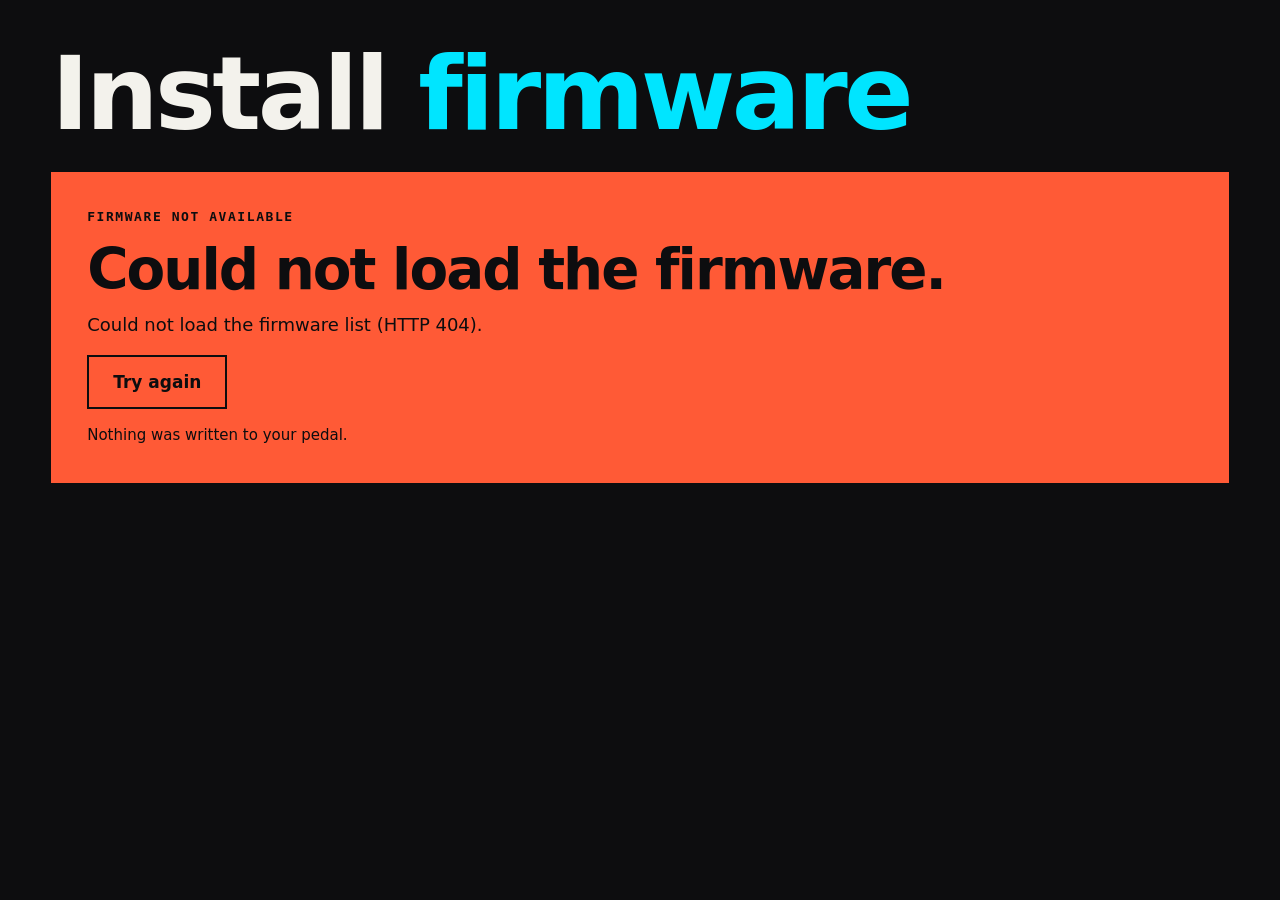
==== site/install.html @ df165409 "Web installer: DfuSe over WebUSB, install wizard, mock pedal and tests Own DfuSe client (no vendored" ====
<!doctype html>
<html lang="en">
<head>
<meta charset="utf-8">
<meta name="viewport" content="width=device-width, initial-scale=1">
<title>Install firmware: Hothouse Bass Multiband</title>
<meta name="description" content="Install or update Hothouse Bass Multiband on your Hothouse pedal from the browser (WebUSB).">
<link rel="stylesheet" href="css/tokens.css">
<link rel="stylesheet" href="css/flasher.css">
<style>
  /* test page only: the real site styles come from base.css / site.css */
  html { background: var(--ink); }
  body { margin: 0; background: var(--ink); color: var(--paper); font-family: var(--sans); }
  .page { max-width: var(--max); margin: 0 auto; padding: var(--sp-7) var(--gut) var(--sp-9); }
  .page > h1 { font-weight: 900; font-stretch: var(--stretch-display); letter-spacing: var(--track-display); line-height: .9; font-size: clamp(44px, 8vw, 120px); margin: 0 0 var(--sp-6); }
  .page > h1 span { color: var(--fx-io); }
  .mockbar { margin: 0 0 var(--sp-6); padding: var(--sp-4); background: var(--ink-2); border-left: 6px solid var(--fx-comp); font-family: var(--mono); font-size: var(--fs-small); display: flex; flex-wrap: wrap; gap: var(--sp-3); align-items: center; }
  .mockbar b { color: var(--fx-comp); text-transform: uppercase; letter-spacing: var(--track-label); }
  .mockbar button { font: inherit; font-weight: 800; color: var(--paper); background: transparent; border: 2px solid var(--line-strong); padding: 8px 12px; cursor: pointer; border-radius: 0; }
  .mockbar button:hover { border-color: var(--paper); }
</style>
</head>
<body>
<main class="page">
  <h1>Install <span>firmware</span></h1>
  <div id="flasher-root"></div>
</main>
<script type="module">
  import { mountFlasher } from "./js/flasher/main.js";
  const q = new URLSearchParams(location.search);
  const options = { onFlashed: () => console.log("flashed") };

  // ?mock=1 runs the whole wizard against a simulated pedal (no hardware): see site/tests/flasher/mock-usb.js
  // ?unsupported=1 pretends the browser has no WebUSB.   ?pedal=rom|daisy|app sets the simulated starting state.
  if (q.get("unsupported")) {
    options.env = { usb: null, serial: null };
  } else if (q.get("mock")) {
    const { MockClock, MockPedal, MockUsb, MockSerial } = await import("./tests/flasher/mock-usb.js");
    const boot = new Uint8Array(await (await fetch("firmware/dsy_bootloader_v6_2-intdfu-2000ms.bin")).arrayBuffer());
    const clock = new MockClock({ real: true, scale: Number(q.get("speed") || 0.4) });
    const usb = new MockUsb();
    const pedal = new MockPedal(usb, { clock, bootloaderSig: [...boot.subarray(0, 8)] });
    const start = q.get("pedal") || "app";
    pedal.enter(start === "rom" ? "rom" : start === "daisy" ? "daisy-inf" : "app");
    options.env = { usb, serial: new MockSerial(pedal), sleep: (ms) => clock.sleep(ms) };
    if (q.get("shared")) pedal.deviceOpts.serial = "200364500000";
    const bar = document.createElement("div");
    bar.className = "mockbar";
    bar.innerHTML = '<b>Simulated pedal (no hardware)</b><span id="ms"></span>';
    const btn = (label, fn) => { const b = document.createElement("button"); b.textContent = label; b.onclick = () => { fn(); show(); }; bar.append(b); };
    btn("FS1+FS2 on other firmware / BOOT+RESET (ROM DFU)", () => pedal.enter("rom"));
    btn("FS1+FS2 on our firmware (Daisy DFU)", () => pedal.enter("daisy-inf"));
    btn("Power-cycle", () => pedal.powerCycle());
    const show = () => { bar.querySelector("#ms").textContent = `state: ${pedal.mode}`; };
    setInterval(show, 300); show();
    document.querySelector(".page").insertBefore(bar, document.getElementById("flasher-root"));
    window.__mock = { usb, pedal, clock };
  }
  window.flasher = mountFlasher(document.getElementById("flasher-root"), options);
</script>
</body>
</html>
---- site/css/tokens.css ----
/* Design tokens: Hothouse Bass Multiband site.
 * Style: "Color Field" (flat, bold, neon color panels). Layout follows "Signal Lab".
 * Every stylesheet (site, studio, flasher) uses only these variables for color, type and spacing.
 * Changing a value here restyles the whole site. Do not hard-code colors elsewhere. */

@font-face {
  font-family: "Archivo";
  src: url("../fonts/Archivo-Variable.woff2") format("woff2-variations"),
       url("../fonts/Archivo-Variable.woff2") format("woff2");
  font-weight: 100 900;
  font-stretch: 62% 125%;
  font-display: swap;
}
@font-face {
  font-family: "JetBrains Mono";
  src: url("../fonts/JetBrainsMono-Variable.woff2") format("woff2-variations"),
       url("../fonts/JetBrainsMono-Variable.woff2") format("woff2");
  font-weight: 100 800;
  font-display: swap;
}

:root {
  color-scheme: dark;

  /* Surfaces and text */
  --ink: #0D0D0F;        /* page background, text on color panels */
  --ink-2: #161619;      /* panels, chain box, pedal area */
  --ink-3: #1F1F23;      /* raised elements (pedal body, inputs) */
  --line: #2A2A30;       /* rules and borders (decorative only) */
  --line-strong: #3A3A42;
  --paper: #F3F2EC;      /* main text, light panels (editor popover) */
  --mute: #8C8C94;       /* secondary text: AA on --ink and --ink-2 */

  /* Effect color code: the same color for an effect everywhere
   * (chain block, editor, pedal knob ring, feature tile, deep-dive panel). */
  --fx-io: #00E5FF;      /* signal, input/output, master, primary actions */
  --fx-xover: #9D7BFF;   /* crossover */
  --fx-comp: #FFB000;    /* compressors */
  --fx-loop: #B6FF3B;    /* FX loop */
  --fx-oct: #FF3EA5;     /* octaver */
  --fx-drive: #FF5A36;   /* drive, fuzz split */
  --fx-neutral: #5A5A63; /* latency delay, detector, inactive wires */
  --on-fx: var(--ink);   /* text on any effect color: always near-black */

  /* States */
  --state-off: #3A3A42;        /* switched off / bypassed block */
  --state-muted-hatch: #2A2A30;/* muted by a setting: hatch color */
  --ok: var(--fx-loop);
  --warn: var(--fx-comp);
  --err: var(--fx-drive);
  --focus: var(--fx-io);

  /* Type */
  --sans: "Archivo", system-ui, -apple-system, "Segoe UI", sans-serif;
  --mono: "JetBrains Mono", ui-monospace, "SF Mono", Menlo, monospace;
  --stretch-display: 112%;     /* headlines: font-weight 900 + this stretch */
  --stretch-numbers: 120%;     /* big numbers */
  --track-display: -0.035em;
  --track-label: 0.12em;       /* mono uppercase eyebrows/labels */
  --fs-body: 18px;
  --fs-small: 15px;
  --fs-label: 13px;
  --fs-h1: clamp(64px, 11.4vw, 176px);
  --fs-h2: clamp(48px, 7vw, 104px);
  --fs-h3: clamp(32px, 3.6vw, 56px);
  --fs-big-number: clamp(56px, 6vw, 96px);

  /* Layout */
  --max: 1440px;
  --gut: clamp(16px, 4vw, 56px);
  --sp-1: 4px; --sp-2: 8px; --sp-3: 12px; --sp-4: 16px; --sp-5: 24px;
  --sp-6: 32px; --sp-7: 48px; --sp-8: 72px; --sp-9: 120px;
  --radius: 0;           /* flat: square corners everywhere ... */
  --radius-pedal: 14px;  /* ... except the pedal body and round knobs/LEDs */
  --border: 2px;

  /* Motion */
  --t-fast: 150ms;
  --t-med: 300ms;
}

@media (prefers-reduced-motion: reduce) {
  :root { --t-fast: 0ms; --t-med: 0ms; }
}
---- site/css/flasher.css ----
/* SPDX-License-Identifier: GPL-3.0-or-later */
/* Web installer. Everything is scoped under .flasher; only tokens.css variables are used for color,
 * type and spacing. Color field style: flat, square, solid panels, --fx-io (cyan) is the installer's color.
 * Works with or without base.css. */

.flasher {
  --fl-pad: clamp(20px, 3vw, 36px);
  box-sizing: border-box;
  color: var(--paper);
  font-family: var(--sans);
  font-size: var(--fs-body);
  line-height: 1.45;
  text-align: left;
}
.flasher *, .flasher *::before, .flasher *::after { box-sizing: border-box; }
.flasher h2, .flasher h3, .flasher h4, .flasher p, .flasher ol, .flasher ul, .flasher pre { margin: 0; padding: 0; }
.flasher a { color: var(--fx-io); text-decoration: underline; text-underline-offset: 3px; }
.flasher a:hover { color: var(--paper); }
.flasher b { font-weight: 800; }
.flasher :focus-visible { outline: var(--border) solid var(--focus); outline-offset: 2px; }

.flasher .fl-wrap { display: grid; gap: var(--sp-6); max-width: var(--max); margin: 0 auto; }
.flasher .fl-stack { display: grid; gap: var(--sp-5); }
.flasher .fl-cols { display: grid; grid-template-columns: repeat(2, minmax(0, 1fr)); gap: var(--sp-5); }

/* 3-step header */
.flasher .fl-steps { list-style: none; display: grid; grid-template-columns: repeat(3, minmax(0, 1fr)); border-top: 1px solid var(--line); }
.flasher .fl-step { padding: var(--sp-5) var(--sp-5) var(--sp-5) 0; border-right: 1px solid var(--line); color: var(--mute); }
.flasher .fl-step + .fl-step { padding-left: var(--sp-5); }
.flasher .fl-step:last-child { border-right: 0; }
.flasher .fl-num {
  display: block; font-weight: 900; font-stretch: var(--stretch-numbers); letter-spacing: -0.06em;
  font-size: clamp(56px, 8vw, 120px); line-height: 0.85; color: var(--line-strong);
}
.flasher .fl-step h3 { margin: var(--sp-4) 0 var(--sp-1); font-size: clamp(20px, 2.2vw, 30px); font-weight: 900; font-stretch: 105%; letter-spacing: -0.03em; line-height: 1; }
.flasher .fl-step p { font-size: var(--fs-small); max-width: 30ch; }
.flasher .fl-step.is-active { color: var(--paper); }
.flasher .fl-step.is-active .fl-num { color: var(--fx-io); }
.flasher .fl-step.is-done .fl-num { color: var(--fx-io); opacity: 0.45; }

/* Panels and cards */
.flasher .fl-panel { background: var(--ink-2); padding: var(--fl-pad); display: grid; gap: var(--sp-4); align-content: start; }
.flasher .fl-panel h2, .flasher .fl-card h3 {
  font-weight: 900; font-stretch: var(--stretch-display); letter-spacing: var(--track-display); line-height: 0.95;
}
.flasher .fl-panel h2 { font-size: clamp(32px, 4.4vw, 64px); }
.flasher .fl-panel h3 { font-size: clamp(22px, 2.4vw, 32px); font-weight: 900; font-stretch: var(--stretch-display); letter-spacing: var(--track-display); line-height: 1; }
.flasher .fl-panel.is-solid { background: var(--fx-io); color: var(--on-fx); }
.flasher .fl-panel.is-warn { background: var(--fx-comp); color: var(--on-fx); }
.flasher .fl-panel.is-err { background: var(--fx-drive); color: var(--on-fx); }
.flasher .fl-panel.is-attn { background: var(--ink-2); border: var(--border) solid var(--fx-io); }
.flasher .fl-panel.is-solid a, .flasher .fl-panel.is-warn a, .flasher .fl-panel.is-err a { color: var(--on-fx); }

.flasher .fl-card { background: var(--ink-2); padding: var(--fl-pad); display: flex; flex-direction: column; gap: var(--sp-3); min-height: 260px; }
.flasher .fl-card > .fl-btn { margin-top: auto; }
.flasher .fl-card h3 { font-size: clamp(32px, 3.6vw, 56px); }
.flasher .fl-card p { max-width: 38ch; }
.flasher .fl-card.is-primary { background: var(--fx-io); color: var(--on-fx); }
.flasher .fl-eyebrow, .flasher .fl-info { font-family: var(--mono); font-size: var(--fs-label); font-weight: 600; text-transform: uppercase; letter-spacing: var(--track-label); }
.flasher .fl-info { color: var(--mute); text-transform: none; letter-spacing: 0.02em; }
.flasher .fl-info b { color: var(--fx-io); font-weight: 800; }
.flasher .fl-mono { font-family: var(--mono); letter-spacing: 0.02em; }
.flasher .fl-small { font-size: var(--fs-small); color: var(--mute); }
.flasher .fl-panel.is-solid .fl-small, .flasher .fl-panel.is-warn .fl-small, .flasher .fl-panel.is-err .fl-small, .flasher .fl-card.is-primary .fl-small { color: var(--on-fx); }
.flasher code.fl-mono { background: var(--ink-3); padding: 1px 6px; font-size: 0.9em; }

/* Buttons: square, 2 px border */
.flasher .fl-btn {
  display: inline-flex; align-items: center; justify-content: center; gap: var(--sp-2);
  font: inherit; font-weight: 800; font-size: 17px; line-height: 1.1; text-decoration: none; cursor: pointer;
  padding: 16px 24px; border: var(--border) solid var(--paper); background: transparent; color: var(--paper); border-radius: var(--radius);
  transition: transform var(--t-fast);
}
.flasher .fl-btn:hover:not(:disabled) { transform: translateY(-2px); color: var(--paper); }
.flasher .fl-btn:disabled { opacity: 0.4; cursor: not-allowed; }
.flasher .fl-btn.is-solid { background: var(--fx-io); border-color: var(--fx-io); color: var(--on-fx); }
.flasher .fl-btn.is-solid:hover:not(:disabled) { color: var(--on-fx); }
.flasher .fl-card.is-primary .fl-btn { background: var(--ink); border-color: var(--ink); color: var(--paper); }
.flasher .fl-panel.is-solid .fl-btn, .flasher .fl-panel.is-err .fl-btn, .flasher .fl-panel.is-warn .fl-btn { border-color: var(--ink); color: var(--ink); }
.flasher .fl-panel.is-solid .fl-btn.is-solid, .flasher .fl-panel.is-err .fl-btn.is-solid { background: var(--ink); border-color: var(--ink); color: var(--paper); }
.flasher .fl-btn.is-ghost { border-color: var(--line-strong); color: var(--mute); }
.flasher .fl-actions { display: flex; flex-wrap: wrap; gap: var(--sp-3); align-items: center; }

/* Lists */
.flasher .fl-list { list-style: none; counter-reset: fl; display: grid; gap: var(--sp-4); }
.flasher .fl-list > li { counter-increment: fl; position: relative; padding-left: 2.2em; }
.flasher .fl-list > li::before { position: absolute; left: 0; top: 0; font-family: var(--mono); font-weight: 800; }
.flasher ol.fl-list > li::before { content: counter(fl); color: var(--fx-io); }
.flasher ul.fl-list > li::before { content: "\2192"; }
.flasher .fl-list > li > p { margin-top: var(--sp-1); }
.flasher .fl-list .fl-btn { font-size: 15px; padding: 10px 16px; margin: var(--sp-1) var(--sp-2) var(--sp-1) 0; }

/* Notices */
.flasher .fl-notice { font-family: var(--mono); font-size: var(--fs-small); padding: var(--sp-3) var(--sp-4); background: var(--ink-3); border-left: 6px solid var(--fx-io); }
.flasher .fl-notice.is-ok { border-left-color: var(--ok); }
.flasher .fl-notice.is-warn { border-left-color: var(--warn); }
.flasher .fl-notice.is-err { border-left-color: var(--err); }
.flasher .fl-warn { font-family: var(--mono); font-weight: 800; font-size: var(--fs-small); text-transform: uppercase; letter-spacing: 0.06em; border-top: 3px solid var(--ink); padding-top: var(--sp-3); }

/* Details */
.flasher .fl-details { background: var(--ink-2); border-top: 1px solid var(--line); }
.flasher .fl-details > summary {
  cursor: pointer; padding: var(--sp-4) var(--fl-pad); font-family: var(--mono); font-size: var(--fs-label); font-weight: 600;
  text-transform: uppercase; letter-spacing: var(--track-label); list-style: none;
}
.flasher .fl-details > summary::-webkit-details-marker { display: none; }
.flasher .fl-details > summary::before { content: "+"; display: inline-block; width: 1.4em; color: var(--fx-io); font-weight: 800; }
.flasher .fl-details[open] > summary::before { content: "\2212"; }
.flasher .fl-details > :not(summary) { padding: 0 var(--fl-pad) var(--sp-5); }
.flasher .fl-adv { display: grid; grid-template-columns: repeat(2, minmax(0, 1fr)); gap: var(--sp-6); }
.flasher .fl-adv > div { display: grid; gap: var(--sp-3); align-content: start; }
.flasher .fl-adv h4, .flasher .fl-os h4 { font-weight: 900; font-stretch: 105%; letter-spacing: -0.02em; font-size: 20px; }
.flasher .fl-os { padding-top: var(--sp-4); display: grid; gap: var(--sp-2); }
.flasher .fl-os ol { padding-left: 1.3em; display: grid; gap: var(--sp-1); }
.flasher .fl-you { font-family: var(--mono); font-size: 11px; font-weight: 800; background: var(--fx-io); color: var(--on-fx); padding: 2px 6px; margin-left: var(--sp-2); text-transform: uppercase; letter-spacing: 0.08em; vertical-align: middle; }
.flasher .fl-pre { font-family: var(--mono); font-size: 13px; background: var(--ink); color: var(--paper); padding: var(--sp-4); white-space: pre-wrap; word-break: break-all; border: 1px solid var(--line); }
.flasher .fl-file { font: inherit; font-family: var(--mono); font-size: var(--fs-small); color: var(--paper); max-width: 100%; }
.flasher .fl-file::file-selector-button { font: inherit; font-weight: 800; background: transparent; color: var(--paper); border: var(--border) solid var(--paper); padding: 8px 14px; margin-right: var(--sp-3); cursor: pointer; border-radius: var(--radius); }

/* Progress */
.flasher .fl-big { font-weight: 900; font-stretch: var(--stretch-numbers); letter-spacing: -0.05em; font-size: clamp(96px, 16vw, 220px); line-height: 0.8; }
.flasher .fl-big small { font-size: 0.35em; margin-left: 0.08em; letter-spacing: 0; }
.flasher .fl-bar { height: 18px; background: var(--ink); }
.flasher .fl-bar > i { display: block; height: 100%; background: var(--paper); transition: width var(--t-med); }
.flasher .fl-phases { list-style: none; display: grid; background: var(--ink-2); }
.flasher .fl-phase { display: grid; grid-template-columns: 2em 1fr auto; gap: var(--sp-2); align-items: baseline; padding: var(--sp-3) var(--fl-pad); border-top: 1px solid var(--line); color: var(--mute); }
.flasher .fl-phase:first-child { border-top: 0; }
.flasher .fl-mark { font-family: var(--mono); font-weight: 800; }
.flasher .fl-phase.is-active { color: var(--paper); background: var(--ink-3); }
.flasher .fl-phase.is-active .fl-mark, .flasher .fl-phase.is-done .fl-mark { color: var(--fx-io); }
.flasher .fl-phase.is-done { color: var(--paper); }
.flasher .fl-phase.is-error .fl-mark { color: var(--err); }
.flasher .fl-detail { font-size: var(--fs-small); color: var(--mute); text-align: right; }
.flasher .fl-help { border-top: 1px solid var(--line); padding-top: var(--sp-4); display: grid; gap: var(--sp-2); }
.flasher .fl-help ul { padding-left: 1.2em; display: grid; gap: var(--sp-2); }

@media (max-width: 760px) {
  .flasher { font-size: 16px; }
  .flasher .fl-cols, .flasher .fl-adv { grid-template-columns: minmax(0, 1fr); }
  .flasher .fl-steps { grid-template-columns: minmax(0, 1fr); }
  .flasher .fl-step, .flasher .fl-step + .fl-step { padding: var(--sp-4) 0; border-right: 0; border-bottom: 1px solid var(--line); display: grid; grid-template-columns: 72px 1fr; column-gap: var(--sp-4); align-items: center; }
  .flasher .fl-step .fl-num { grid-row: 1 / span 2; font-size: 56px; }
  .flasher .fl-step h3 { margin: 0; }
  .flasher .fl-step:not(.is-active) p { display: none; }
  .flasher .fl-card { min-height: 0; }
  .flasher .fl-phase { grid-template-columns: 2em 1fr; }
  .flasher .fl-detail { grid-column: 2; text-align: left; }
  .flasher .fl-btn { width: 100%; }
  .flasher .fl-list .fl-btn { width: auto; }
}
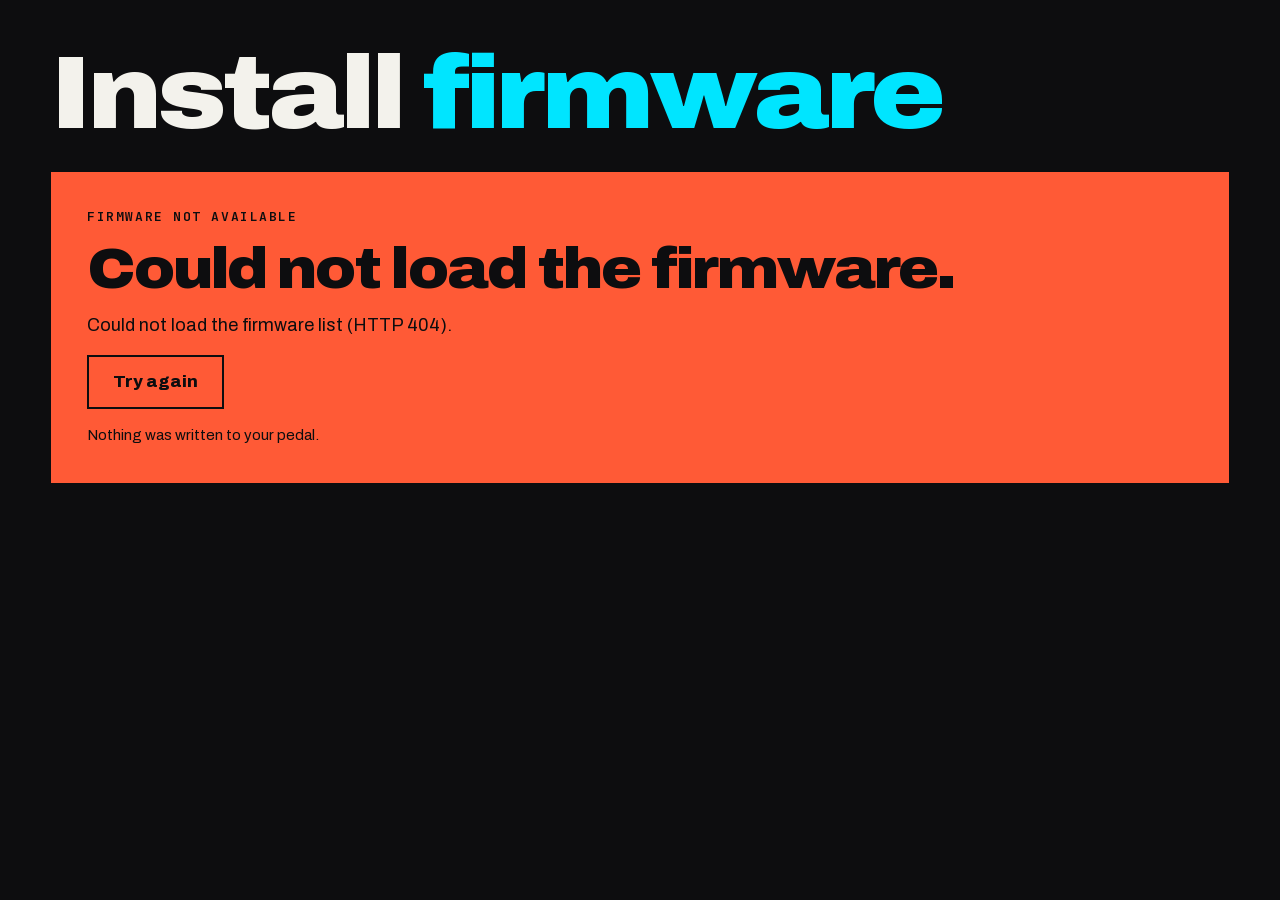
==== commit f421711b: "R2: rebrand to Bandwerk, hardware section, v0.2.0-beta, new OG image Co-Authored-By: Claude Sonnet 5" ====
--- a/site/install.html
+++ b/site/install.html
@@ -3,8 +3,8 @@
 <head>
 <meta charset="utf-8">
 <meta name="viewport" content="width=device-width, initial-scale=1">
-<title>Install firmware: Hothouse Bass Multiband</title>
-<meta name="description" content="Install or update Hothouse Bass Multiband on your Hothouse pedal from the browser (WebUSB).">
+<title>Install firmware: Bandwerk</title>
+<meta name="description" content="Install or update Bandwerk on your Hothouse pedal from the browser (WebUSB).">
 <link rel="stylesheet" href="css/tokens.css">
 <link rel="stylesheet" href="css/flasher.css">
 <style>
--- a/site/css/tokens.css
+++ b/site/css/tokens.css
@@ -1,4 +1,4 @@
-/* Design tokens: Hothouse Bass Multiband site.
+/* Design tokens: Bandwerk site.
  * Style: "Color Field" (flat, bold, neon color panels). Layout follows "Signal Lab".
  * Every stylesheet (site, studio, flasher) uses only these variables for color, type and spacing.
  * Changing a value here restyles the whole site. Do not hard-code colors elsewhere. */
--- a/site/css/flasher.css
+++ b/site/css/flasher.css
@@ -94,6 +94,7 @@
 .flasher .fl-notice { font-family: var(--mono); font-size: var(--fs-small); padding: var(--sp-3) var(--sp-4); background: var(--ink-3); border-left: 6px solid var(--fx-io); }
 .flasher .fl-notice.is-ok { border-left-color: var(--ok); }
 .flasher .fl-notice.is-warn { border-left-color: var(--warn); }
+.flasher .fl-hint { margin: 0 0 var(--sp-3); color: var(--mute); font-size: var(--fs-small); max-width: 60ch; }
 .flasher .fl-notice.is-err { border-left-color: var(--err); }
 .flasher .fl-warn { font-family: var(--mono); font-weight: 800; font-size: var(--fs-small); text-transform: uppercase; letter-spacing: 0.06em; border-top: 3px solid var(--ink); padding-top: var(--sp-3); }
 
@@ -148,3 +149,9 @@
   .flasher .fl-btn { width: 100%; }
   .flasher .fl-list .fl-btn { width: auto; }
 }
+
+/* Board choice (Hothouse / FunBox) on the home screen */
+.flasher .fl-board { border: 0; margin: 0; padding: 0; display: flex; flex-wrap: wrap; gap: var(--sp-3) var(--sp-5); align-items: center; }
+.flasher .fl-board legend { padding: 0; margin-bottom: var(--sp-2); }
+.flasher .fl-board .fl-radio { cursor: pointer; font-weight: 700; }
+.flasher .fl-board .fl-notice { flex-basis: 100%; margin: 0; }
